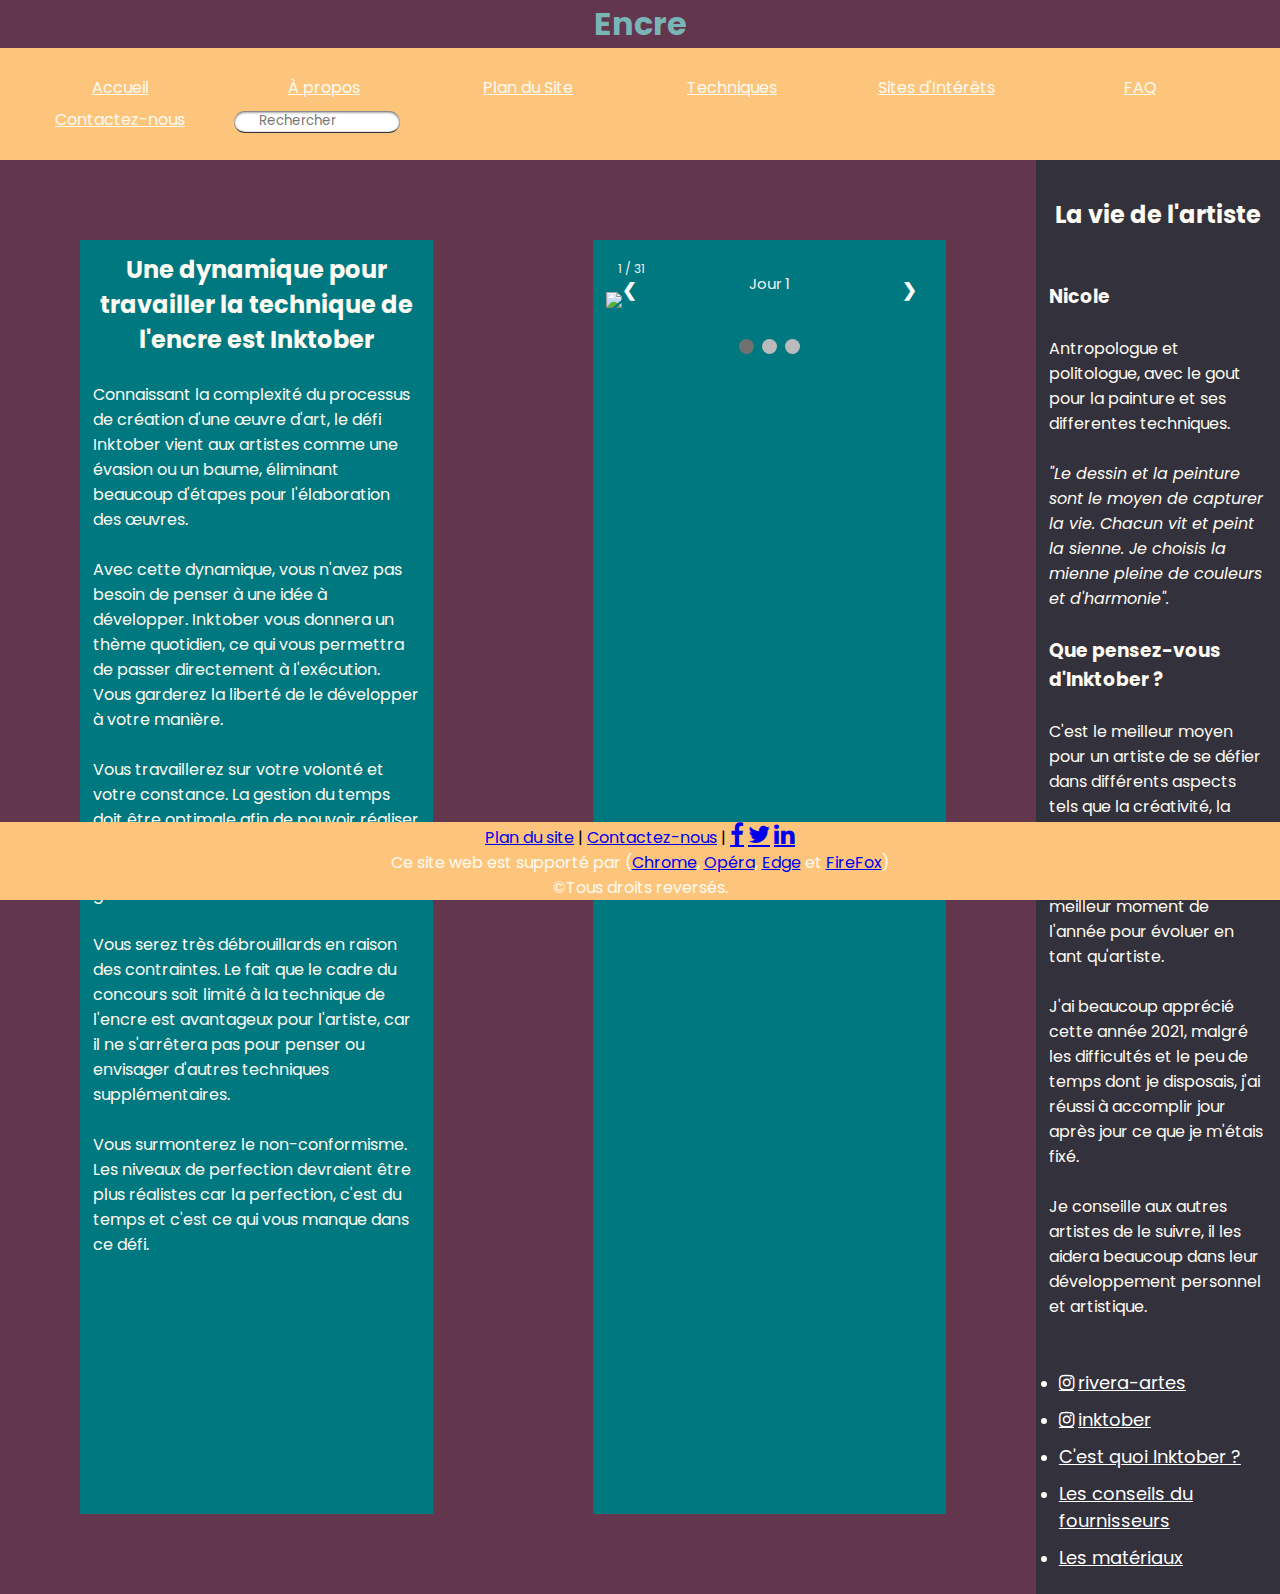
==== Pages/Encre.html @ 2068ec7a "Add files via upload" ====
<!DOCTYPE html>
<html lang=fr dir="ltr">
  <head>
    <meta charset="utf-8">
    <meta name="viewport" content="width=device-width, initial-scale=1">
    <title>Encre</title>
    <link rel="stylesheet" href="../css\style.css">
      <body>
        <header>
          <h1>Encre</h1>
        </header>

        <nav>
          <ul class="dropdownmenu">
            <li><a href="../index.html">Accueil</a></li>
            <li><a href="APropos.html">À propos</a></li>
            <li><a href="PlanDuSite.html">Plan du Site</a></li>
            <li><a href="#">Techniques</a>
                <ul>
                  <li><a href="Acrylique.html">Acrylique</a></li>
                  <li><a href="Encre.html">Encre</a></li>
                  <li><a href="Couleurs.html">Couleurs</a></li>
                  <li><a href="Crayon.html">Crayon</a></li>
                </ul>
            </li>
            <li><a href="SitesdInterets.html">Sites d'Intérêts</a></li>
            <li><a href="FAQ.html">FAQ</a></li>
            <li><a href="Contactez-nous.html">Contactez-nous</a></li>
            <li class="search_bar">
                <input type="search" name="q" placeholder="Rechercher">
            </li>
          </ul>
        </nav>
        <style>
        * {box-sizing: border-box}

        .mySlides {display: none}
        img {vertical-align: middle;}

        /* Slideshow container */
        .slideshow-container {
          max-width: 1000px;
          position: relative;
          margin: auto;
        }

        /* Next & previous buttons */
        .prev, .next {
          cursor: pointer;
          position: absolute;
          top: 50%;
          width: auto;
          padding: 16px;
          margin-top: -22px;
          color: white;
          font-weight: bold;
          font-size: 18px;
          transition: 0.6s ease;
          border-radius: 0 3px 3px 0;
          user-select: none;
        }

        /* Position the "next button" to the right */
        .next {
          right: 0;
          border-radius: 3px 0 0 3px;
        }

        /* On hover, add a black background color with a little bit see-through */
        .prev:hover, .next:hover {
          background-color: rgba(0,0,0,0.8);
        }

        /* Caption text */
        .text {
          color: #f2f2f2;
          font-size: 15px;
          padding: 8px 12px;
          position: absolute;
          bottom: 8px;
          width: 100%;
          text-align: center;
        }

        /* Number text (1/3 etc) */
        .numbertext {
          color: #f2f2f2;
          font-size: 12px;
          padding: 8px 12px;
          position: center;
          top: 0;
        }

        /* The dots/bullets/indicators */
        .dot {
          cursor: pointer;
          height: 15px;
          width: 15px;
          margin: 0 2px;
          background-color: #bbb;
          border-radius: 50%;
          display: inline-block;
          transition: background-color 0.6s ease;
        }

        .active, .dot:hover {
          background-color: #717171;
        }

        /* Fading animation */
        .fade {
          -webkit-animation-name: fade;
          -webkit-animation-duration: 1.5s;
          animation-name: fade;
          animation-duration: 1.5s;
        }

        @-webkit-keyframes fade {
          from {opacity: .4}
          to {opacity: 1}
        }

        @keyframes fade {
          from {opacity: .4}
          to {opacity: 1}
        }

        /* On smaller screens, decrease text size */
        @media only screen and (max-width: 300px) {
          .prev, .next,.text {font-size: 11px}
        }
        </style>

<main>

    <article>
      <h2>Une dynamique pour travailler la technique de l'encre est Inktober</h2>
      <br>
      <p>Connaissant la complexité du processus de création d'une œuvre d'art, le défi Inktober vient aux artistes comme une évasion ou un baume, éliminant beaucoup d'étapes pour l'élaboration des œuvres.</p>
      <br>
      <p>Avec cette dynamique, vous n'avez pas besoin de penser à une idée à développer. Inktober vous donnera un thème quotidien, ce qui vous permettra de passer directement à l'exécution. Vous garderez la liberté de le développer à votre manière.</p>
      <br>
      <p>Vous travaillerez sur votre volonté et votre constance. La gestion du temps doit être optimale afin de pouvoir réaliser un dessin par jour. Trouver de l'espace entre toutes vos activités est le plus grand défi.</p>
      <br>
      <p>Vous serez très débrouillards en raison des contraintes. Le fait que le cadre du concours soit limité à la technique de l'encre est avantageux pour l'artiste, car il ne s'arrêtera pas pour penser ou envisager d'autres techniques supplémentaires.</p>
      <br>
      <p>Vous surmonterez le non-conformisme. Les niveaux de perfection devraient être plus réalistes car la perfection, c'est du temps et c'est ce qui vous manque dans ce défi.</p>
    </article>

    <article class="inktober">
      <div class="slideshow-container">

        <div class="mySlides fade">
          <div class="numbertext">1 / 31</div>
          <img src="../images/Jour1.jpg" style="width:100%">
          <div class="text">Jour 1</div>
        </div>

        <div class="mySlides fade">
          <div class="numbertext">2 / 31</div>
          <img src="../images/Jour2.jpg" style="width:100%">
          <div class="text">Jour 2</div>
       </div>

      <div class="mySlides fade">
          <div class="numbertext">3 / 31</div>
          <img src="../images/Jour3.jpg" style="width:100%">
          <div class="text">Jour 3</div>
      </div>

      <div class="mySlides fade">
          <div class="numbertext">4 / 31</div>
          <img src="../images/Jour4.jpg" style="width:100%">
          <div class="text">Jour 4</div>
      </div>

      <div class="mySlides fade">
          <div class="numbertext">5 / 31</div>
          <img src="../images/Jour5.jpg" style="width:100%">
          <div class="text">Jour 5</div>
      </div>

      <div class="mySlides fade">
          <div class="numbertext">6 / 31</div>
          <img src="../images/Jour6.jpg" style="width:100%">
          <div class="text">Jour 6</div>
      </div>

      <div class="mySlides fade">
          <div class="numbertext">7 / 31</div>
          <img src="../images/Jour7.jpg" style="width:100%">
          <div class="text">Jour 7</div>
      </div>

      <div class="mySlides fade">
          <div class="numbertext">8 / 31</div>
          <img src="../images/Jour8.jpg" style="width:100%">
          <div class="text">Jour 8</div>
      </div>

      <div class="mySlides fade">
  <div class="numbertext">9 / 31</div>
  <img src="../images/Jour9.jpg" style="width:100%">
  <div class="text">Jour 9</div>
</div>

<div class="mySlides fade">
  <div class="numbertext">10 / 31</div>
  <img src="../images/Jour10.jpg" style="width:100%">
  <div class="text">Jour 10</div>
</div>

<div class="mySlides fade">
  <div class="numbertext">11 / 31</div>
  <img src="../images/Jour11.jpg" style="width:100%">
  <div class="text">Jour 11</div>
</div>

<div class="mySlides fade">
  <div class="numbertext">12 / 31</div>
  <img src="../images/Jour12.jpg" style="width:100%">
  <div class="text">Jour 12</div>
</div>

<div class="mySlides fade">
  <div class="numbertext">13 / 31</div>
  <img src="../images/Jour13.jpg" style="width:100%">
  <div class="text">Jour 13</div>
</div>

<div class="mySlides fade">
  <div class="numbertext">14 / 31</div>
  <img src="../images/Jour14.jpg" style="width:100%">
  <div class="text">Jour 14</div>
</div>

<div class="mySlides fade">
  <div class="numbertext">15 / 31</div>
  <img src="../images/Jour15.jpg" style="width:100%">
  <div class="text">Jour 15</div>
</div>

<div class="mySlides fade">
  <div class="numbertext">16 / 31</div>
  <img src="../images/Jour16.jpg" style="width:100%">
  <div class="text">Jour 16</div>
</div>

<div class="mySlides fade">
  <div class="numbertext">17 / 31</div>
  <img src="../images/Jour17.jpg" style="width:100%">
  <div class="text">Jour 17</div>
</div>

<div class="mySlides fade">
  <div class="numbertext">18 / 31</div>
  <img src="../images/Jour18.jpg" style="width:100%">
  <div class="text">Jour 18</div>
</div>

<div class="mySlides fade">
  <div class="numbertext">19 / 31</div>
  <img src="../images/Jour19.jpg" style="width:100%">
  <div class="text">Jour 19</div>
</div>

<div class="mySlides fade">
  <div class="numbertext">20 / 31</div>
  <img src="../images/Jour20.jpg" style="width:100%">
  <div class="text">Jour 20</div>
</div>

<div class="mySlides fade">
  <div class="numbertext">21 / 31</div>
  <img src="../images/Jour21.jpg" style="width:100%">
  <div class="text">Jour 21</div>
</div>

<div class="mySlides fade">
  <div class="numbertext">22 / 31</div>
  <img src="../images/Jour22.jpg" style="width:100%">
  <div class="text">Jour 22</div>
</div>

<div class="mySlides fade">
  <div class="numbertext">23 / 31</div>
  <img src="../images/Jour23.jpg" style="width:100%">
  <div class="text">Jour 23</div>
</div>

<div class="mySlides fade">
  <div class="numbertext">24 / 31</div>
  <img src="../images/Jour24.jpg" style="width:100%">
  <div class="text">Jour 24</div>
</div>

<div class="mySlides fade">
  <div class="numbertext">25 / 31</div>
  <img src="../images/Jour25.jpg" style="width:100%">
  <div class="text">Jour 25</div>
</div>

<div class="mySlides fade">
  <div class="numbertext">26 / 31</div>
  <img src="../images/Jour26.jpg" style="width:100%">
  <div class="text">Jour 26</div>
</div>

<div class="mySlides fade">
  <div class="numbertext">27 / 31</div>
  <img src="../images/Jour27.jpg" style="width:100%">
  <div class="text">Jour 27</div>
</div>

<div class="mySlides fade">
  <div class="numbertext">28 / 31</div>
  <img src="../images/Jour28.jpg" style="width:100%">
  <div class="text">Jour 28</div>
</div>

<div class="mySlides fade">
  <div class="numbertext">29 / 31</div>
  <img src="../images/Jour29.jpg" style="width:100%">
  <div class="text">Jour 29</div>
</div>

<div class="mySlides fade">
  <div class="numbertext">30 / 31</div>
  <img src="../images/Jour30.jpg" style="width:100%">
  <div class="text">Jour 30</div>
</div>

<div class="mySlides fade">
  <div class="numbertext">31 / 31</div>
  <img src="../images/Jour31.jpg" style="width:100%">
  <div class="text">Jour 31</div>
</div>

<a class="prev" onclick="plusSlides(-1)">&#10094;</a>
<a class="next" onclick="plusSlides(1)">&#10095;</a>

</div>
<br>

<div style="text-align:center">
  <span class="dot" onclick="currentSlide(1)"></span>
  <span class="dot" onclick="currentSlide(2)"></span>
  <span class="dot" onclick="currentSlide(3)"></span>
</div>

<script>
var slideIndex = 1;
showSlides(slideIndex);

function plusSlides(n) {
  showSlides(slideIndex += n);
}

function currentSlide(n) {
  showSlides(slideIndex = n);
}

function showSlides(n) {
  var i;
  var slides = document.getElementsByClassName("mySlides");
  var dots = document.getElementsByClassName("dot");
  if (n > slides.length) {slideIndex = 1}
  if (n < 1) {slideIndex = slides.length}
  for (i = 0; i < slides.length; i++) {
      slides[i].style.display = "none";
  }
  for (i = 0; i < dots.length; i++) {
      dots[i].className = dots[i].className.replace(" active", "");
  }
  slides[slideIndex-1].style.display = "block";
  dots[slideIndex-1].className += " active";
}
</script>
    </article>

  <aside>
    <br>
    <h2>La vie de l'artiste</h2>
    <br>
    <br>
    <h3>Nicole</h3>
    <br>
    <p>Antropologue et politologue, avec le gout pour la painture et ses differentes techniques.</p>
    <br>
    <p><em>"Le dessin et la peinture sont le moyen de capturer la vie. Chacun vit et peint la sienne. Je choisis la mienne pleine de couleurs et d'harmonie".</em></p>
    <br>
    <h3>Que pensez-vous d'Inktober ?</h3>
    <br>
    <p>C'est le meilleur moyen pour un artiste de se défier dans différents aspects tels que la créativité, la constance, la complexité et l'amélioration du produit. Je le résume comme le meilleur moment de l'année pour évoluer en tant qu'artiste.</p>
    <br>
    <p>J'ai beaucoup apprécié cette année 2021, malgré les difficultés et le peu de temps dont je disposais, j'ai réussi à accomplir jour après jour ce que je m'étais fixé.</p>
    <br>
    <p>Je conseille aux autres artistes de le suivre, il les aidera beaucoup dans leur développement personnel et artistique.</p>
    <br>
    <br>
    <ul>
      <li><a href="https://instagram.com/rivera_artes?utm_medium=copy_link" class="fa fa-instagram" style="font-size:18px;color:white" target="_blank"></a> <a href="https://instagram.com/rivera_artes?utm_medium=copy_link" style="font-size:18px;color:white" target="_blank">   rivera-artes</a></li>
      <li><a href="https://www.instagram.com/inktober/?hl=fr" class="fa fa-instagram" style="font-size:18px;color:white" target="_blank"></a> <a href="https://www.instagram.com/inktober/?hl=fr" style="font-size:18px;color:white" target="_blank">   inktober</a></li>
      <li><a href="https://fr.wikipedia.org/wiki/Inktober" style="font-size:18px;color:white" target="_blank">C'est quoi Inktober ?</a></li>
      <li><a href="https://www.deserres.ca/fr/blogs/tips/choosing-the-right-paper-and-ink" style="font-size:18px;color:white" target="_blank">Les conseils du fournisseurs</a></li>
      <li><a href="https://www.deserres.ca/fr/search?q=encre&page=1&resultsPerPage=48" style="font-size:18px;color:white" target="_blank">Les matériaux</a></li>
    </ul>
  </aside>
</main>





        <meta name="viewport" content="width=device-width, initial-scale=1">
        <link rel="stylesheet" href="https://cdnjs.cloudflare.com/ajax/libs/font-awesome/4.7.0/css/font-awesome.min.css">


        <footer>
          <a href="PlanDuSite.html" target="_blank">Plan du site</a> | <a href="Contactez-nous.html" target="_blank">Contactez-nous</a> |
          <a href="https://www.facebook.com/profile.php?id=100074808430379" class="fa fa-facebook" style="font-size:24px" target="_blank"></a>
          <a href="https://twitter.com/KarenRi10987584" class="fa fa-twitter" style="font-size:24px" target="_blank"></a>
          <a href="https://www.linkedin.com/in/karen-rivera-5555ab225" class="fa fa-linkedin" style="font-size:24px" target="_blank"></a>

          <p>Ce site web est supporté par
            (<a href="https://www.google.com/intl/fr/chrome" target="_blank">Chrome</a>,
            <a href="https://www.opera.com/fr" target="_blank">Opéra</a>,
            <a href="https://www.microsoft.com/fr-fr/edge" target="_blank">Edge</a> et
            <a href="https://www.mozilla.org/fr/firefox/new" target="_blank">FireFox</a>)
          </p>
          <p>©Tous droits reversés.</p>
        </footer>

  </body>
</html>
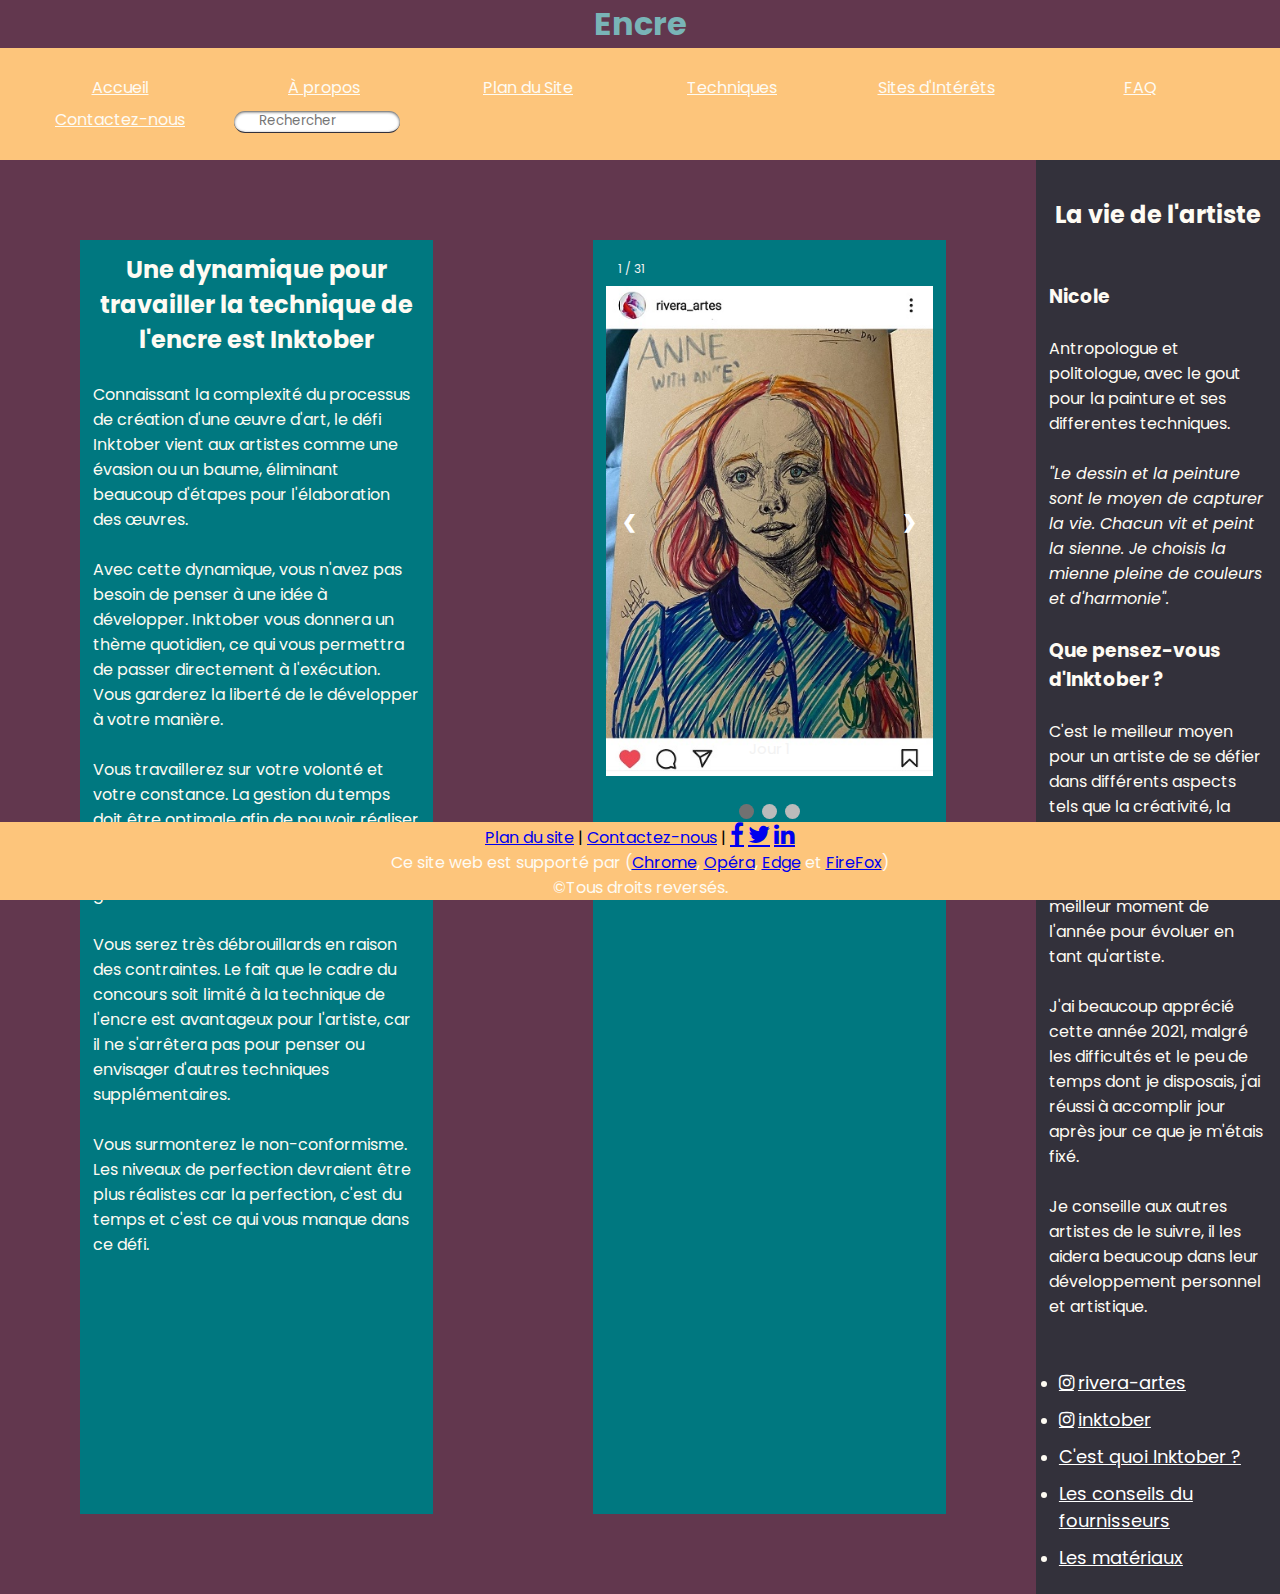
==== commit a6036208: "Update Encre.html" ====
--- a/Pages/Encre.html
+++ b/Pages/Encre.html
@@ -152,13 +152,13 @@
 
         <div class="mySlides fade">
           <div class="numbertext">1 / 31</div>
-          <img src="../images/Jour1.jpg" style="width:100%">
+          <img src="..\Images\Jour1.jpg" style="width:100%">
           <div class="text">Jour 1</div>
         </div>
 
         <div class="mySlides fade">
           <div class="numbertext">2 / 31</div>
-          <img src="../images/Jour2.jpg" style="width:100%">
+          <img src="..\Images\Jour2.jpg" style="width:100%">
           <div class="text">Jour 2</div>
        </div>
 
